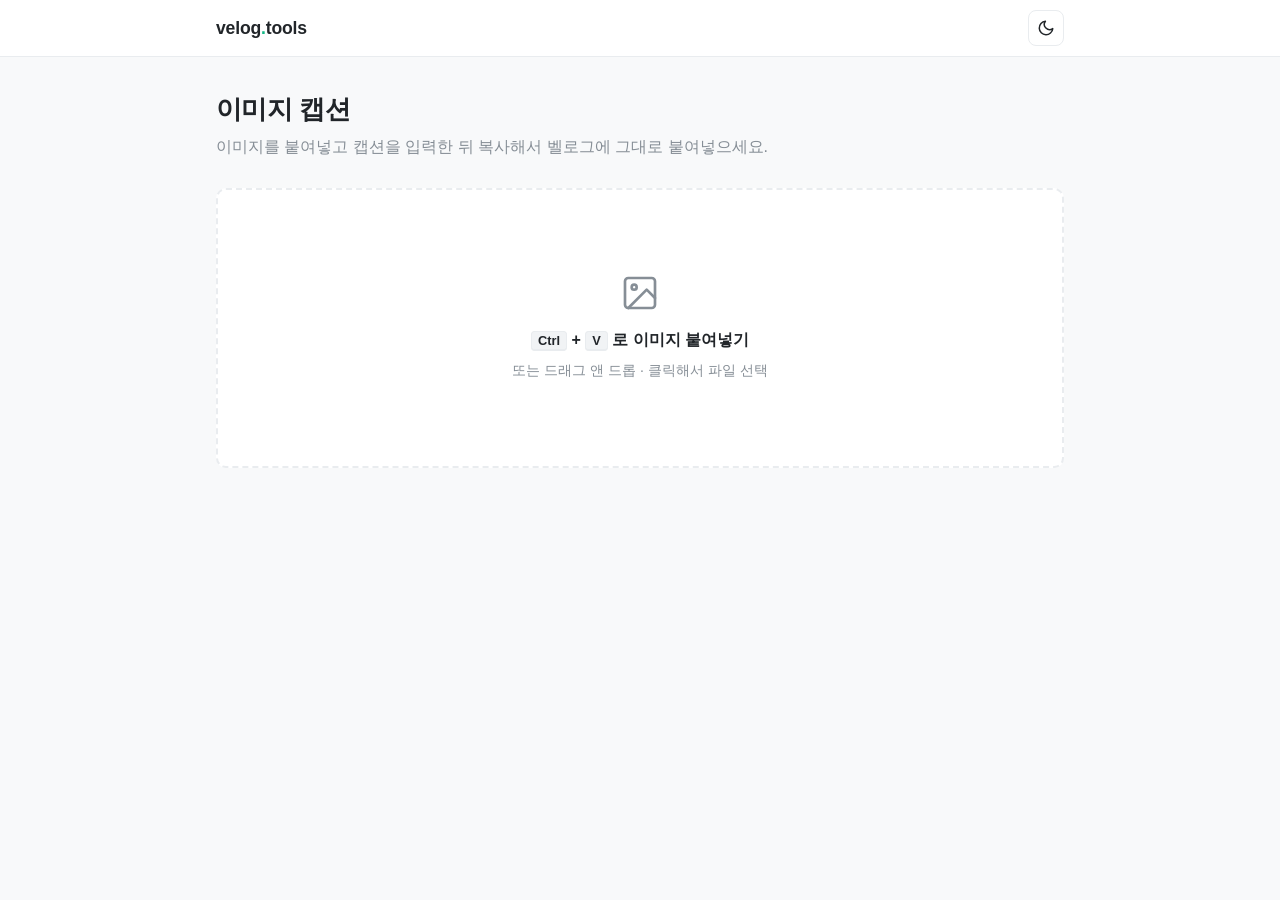
==== tools/caption/index.html @ c8294729 "Add static site with light/dark theme and image caption tool Co-Authored-By: Claude Opus 5.5 <norepl" ====
<!doctype html>
<html lang="ko">
<head>
  <meta charset="utf-8">
  <meta name="viewport" content="width=device-width, initial-scale=1">
  <title>이미지 캡션 · velog tools</title>
  <meta name="description" content="이미지 아래에 캡션을 넣어 클립보드로 복사합니다.">
  <script src="../../assets/theme.js"></script>
  <link rel="stylesheet" href="../../assets/style.css">
  <link rel="stylesheet" href="caption.css">
</head>
<body>
  <header class="site-header">
    <div class="container">
      <a class="logo" href="../../">velog<span>.</span>tools</a>
      <button class="icon-btn theme-toggle" type="button" aria-label="테마 전환" title="테마 전환">
        <svg class="moon" viewBox="0 0 24 24" fill="none" stroke="currentColor" stroke-width="2" stroke-linecap="round" stroke-linejoin="round"><path d="M21 12.79A9 9 0 1 1 11.21 3 7 7 0 0 0 21 12.79z"/></svg>
        <svg class="sun" viewBox="0 0 24 24" fill="none" stroke="currentColor" stroke-width="2" stroke-linecap="round" stroke-linejoin="round"><circle cx="12" cy="12" r="4"/><path d="M12 2v2M12 20v2M4.93 4.93l1.41 1.41M17.66 17.66l1.41 1.41M2 12h2M20 12h2M4.93 19.07l1.41-1.41M17.66 6.34l1.41-1.41"/></svg>
      </button>
    </div>
  </header>

  <main>
    <div class="container">
      <h1>이미지 캡션</h1>
      <p class="subtitle">이미지를 붙여넣고 캡션을 입력한 뒤 복사해서 벨로그에 그대로 붙여넣으세요.</p>

      <!-- 이미지가 없을 때 -->
      <label id="dropzone" class="dropzone" tabindex="0">
        <input id="file-input" type="file" accept="image/*" hidden>
        <svg viewBox="0 0 24 24" fill="none" stroke="currentColor" stroke-width="1.6" stroke-linecap="round" stroke-linejoin="round"><rect x="3" y="3" width="18" height="18" rx="2"/><circle cx="8.5" cy="8.5" r="1.5"/><path d="M21 15l-5-5L5 21"/></svg>
        <strong><kbd>Ctrl</kbd> + <kbd>V</kbd> 로 이미지 붙여넣기</strong>
        <span>또는 드래그 앤 드롭 · 클릭해서 파일 선택</span>
      </label>

      <!-- 이미지가 있을 때 -->
      <div id="editor" class="editor" hidden>
        <div class="panel">
          <label class="field-label" for="caption">캡션</label>
          <textarea id="caption" rows="2" placeholder="캡션을 입력하세요"></textarea>

          <div class="options">
            <div class="option">
              <span class="field-label">정렬</span>
              <div class="segmented" data-option="align">
                <button type="button" data-value="left">왼쪽</button>
                <button type="button" data-value="center">가운데</button>
                <button type="button" data-value="right">오른쪽</button>
              </div>
            </div>
            <div class="option">
              <span class="field-label">배경</span>
              <div class="segmented" data-option="bg">
                <button type="button" data-value="light">흰색</button>
                <button type="button" data-value="dark">어두운색</button>
                <button type="button" data-value="transparent">투명</button>
              </div>
            </div>
            <div class="option option-grow">
              <label class="field-label" for="size">글자 크기 <span id="size-value" class="muted"></span></label>
              <input id="size" type="range" min="50" max="200" step="10">
            </div>
          </div>
        </div>

        <div class="preview-wrap">
          <div id="preview" class="preview">
            <canvas id="canvas"></canvas>
          </div>
          <p id="meta" class="meta"></p>
        </div>

        <div class="actions">
          <button id="copy-btn" class="btn primary" type="button">
            <svg viewBox="0 0 24 24" width="16" height="16" fill="none" stroke="currentColor" stroke-width="2" stroke-linecap="round" stroke-linejoin="round"><rect x="9" y="9" width="13" height="13" rx="2"/><path d="M5 15H4a2 2 0 0 1-2-2V4a2 2 0 0 1 2-2h9a2 2 0 0 1 2 2v1"/></svg>
            이미지 복사
          </button>
          <button id="download-btn" class="btn" type="button">다운로드</button>
          <button id="reset-btn" class="btn" type="button">다른 이미지</button>
          <span class="hint"><kbd>Ctrl</kbd> + <kbd>Enter</kbd> 로도 복사할 수 있어요</span>
        </div>
      </div>
    </div>
  </main>

  <div id="toast" class="toast" role="status" aria-live="polite"></div>

  <script src="caption.js"></script>
</body>
</html>
---- assets/style.css ----
:root {
  --bg: #f8f9fa;
  --surface: #ffffff;
  --surface-2: #f1f3f5;
  --border: #e9ecef;
  --text: #212529;
  --text-muted: #868e96;
  --accent: #12b886;
  --accent-hover: #20c997;
  --accent-text: #ffffff;
  --radius: 10px;
  --shadow: 0 1px 3px rgba(0, 0, 0, 0.06);
  color-scheme: light;
}

:root[data-theme="dark"] {
  --bg: #121212;
  --surface: #1e1e1e;
  --surface-2: #2a2a2a;
  --border: #2f2f2f;
  --text: #ececec;
  --text-muted: #acacac;
  --accent: #96f2d7;
  --accent-hover: #63e6be;
  --accent-text: #121212;
  --shadow: none;
  color-scheme: dark;
}

* { box-sizing: border-box; }

html, body { margin: 0; }

body {
  background: var(--bg);
  color: var(--text);
  font-family: -apple-system, BlinkMacSystemFont, "Apple SD Gothic Neo", "Pretendard",
    "Noto Sans KR", "Malgun Gothic", "Segoe UI", sans-serif;
  line-height: 1.6;
  -webkit-font-smoothing: antialiased;
}

a { color: inherit; }

.container {
  max-width: 880px;
  margin: 0 auto;
  padding: 0 16px;
}

/* Header */
.site-header {
  border-bottom: 1px solid var(--border);
  background: var(--surface);
}
.site-header .container {
  display: flex;
  align-items: center;
  justify-content: space-between;
  height: 56px;
}
.logo {
  font-weight: 700;
  font-size: 1.1rem;
  text-decoration: none;
  letter-spacing: -0.01em;
}
.logo span { color: var(--accent); }

.icon-btn {
  display: inline-flex;
  align-items: center;
  justify-content: center;
  width: 36px;
  height: 36px;
  border: 1px solid var(--border);
  border-radius: 8px;
  background: transparent;
  color: var(--text);
  cursor: pointer;
}
.icon-btn:hover { background: var(--surface-2); }
.icon-btn svg { width: 18px; height: 18px; }
.theme-toggle .sun { display: none; }
:root[data-theme="dark"] .theme-toggle .sun { display: block; }
:root[data-theme="dark"] .theme-toggle .moon { display: none; }

main { padding: 32px 0 64px; }

h1 { font-size: 1.6rem; margin: 0 0 4px; letter-spacing: -0.02em; }
.subtitle { color: var(--text-muted); margin: 0 0 28px; }

/* Tool list */
.tool-list {
  display: grid;
  grid-template-columns: repeat(auto-fill, minmax(240px, 1fr));
  gap: 12px;
}
.tool-card {
  display: block;
  padding: 18px 20px;
  background: var(--surface);
  border: 1px solid var(--border);
  border-radius: var(--radius);
  box-shadow: var(--shadow);
  text-decoration: none;
  transition: border-color 0.15s;
}
.tool-card:hover { border-color: var(--accent); }
.tool-card h2 { font-size: 1.05rem; margin: 0 0 4px; }
.tool-card p { margin: 0; color: var(--text-muted); font-size: 0.9rem; }

/* Panels & form */
.panel {
  background: var(--surface);
  border: 1px solid var(--border);
  border-radius: var(--radius);
  box-shadow: var(--shadow);
  padding: 20px;
}

.field-label {
  display: block;
  font-size: 0.85rem;
  font-weight: 600;
  margin-bottom: 6px;
}

textarea, input[type="text"] {
  width: 100%;
  padding: 10px 12px;
  border: 1px solid var(--border);
  border-radius: 8px;
  background: var(--bg);
  color: var(--text);
  font: inherit;
  resize: vertical;
}
textarea:focus, input[type="text"]:focus {
  outline: none;
  border-color: var(--accent);
}

.btn {
  display: inline-flex;
  align-items: center;
  gap: 6px;
  padding: 9px 16px;
  border: 1px solid var(--border);
  border-radius: 8px;
  background: var(--surface);
  color: var(--text);
  font: inherit;
  font-size: 0.92rem;
  font-weight: 600;
  cursor: pointer;
}
.btn:hover { background: var(--surface-2); }
.btn:disabled { opacity: 0.45; cursor: not-allowed; }
.btn.primary {
  background: var(--accent);
  border-color: var(--accent);
  color: var(--accent-text);
}
.btn.primary:hover:not(:disabled) { background: var(--accent-hover); border-color: var(--accent-hover); }

.segmented {
  display: inline-flex;
  border: 1px solid var(--border);
  border-radius: 8px;
  overflow: hidden;
}
.segmented button {
  border: 0;
  background: transparent;
  color: var(--text-muted);
  padding: 6px 12px;
  font: inherit;
  font-size: 0.85rem;
  cursor: pointer;
}
.segmented button + button { border-left: 1px solid var(--border); }
.segmented button[aria-pressed="true"] {
  background: var(--surface-2);
  color: var(--text);
  font-weight: 600;
}

input[type="range"] { accent-color: var(--accent); width: 100%; }

kbd {
  font-family: inherit;
  font-size: 0.8em;
  padding: 1px 6px;
  border: 1px solid var(--border);
  border-bottom-width: 2px;
  border-radius: 4px;
  background: var(--surface-2);
}

/* Toast */
.toast {
  position: fixed;
  left: 50%;
  bottom: 28px;
  transform: translate(-50%, 20px);
  padding: 10px 18px;
  border-radius: 8px;
  background: var(--text);
  color: var(--bg);
  font-size: 0.9rem;
  opacity: 0;
  pointer-events: none;
  transition: opacity 0.2s, transform 0.2s;
  z-index: 10;
}
.toast.show { opacity: 1; transform: translate(-50%, 0); }

.site-footer {
  border-top: 1px solid var(--border);
  padding: 20px 0;
  color: var(--text-muted);
  font-size: 0.85rem;
}
---- tools/caption/caption.css ----
.dropzone {
  display: flex;
  flex-direction: column;
  align-items: center;
  justify-content: center;
  gap: 6px;
  min-height: 280px;
  padding: 24px;
  border: 2px dashed var(--border);
  border-radius: var(--radius);
  background: var(--surface);
  color: var(--text-muted);
  text-align: center;
  cursor: pointer;
  transition: border-color 0.15s, background 0.15s;
}
.dropzone:hover,
.dropzone:focus-visible,
body.dragging .dropzone {
  border-color: var(--accent);
  outline: none;
}
.dropzone svg { width: 40px; height: 40px; margin-bottom: 8px; }
.dropzone strong { color: var(--text); font-weight: 600; }
.dropzone span { font-size: 0.88rem; }

.editor { display: flex; flex-direction: column; gap: 16px; }
.editor[hidden], .dropzone[hidden] { display: none; }

.options {
  display: flex;
  flex-wrap: wrap;
  gap: 16px 24px;
  margin-top: 16px;
}
.option-grow { flex: 1; min-width: 160px; }
.muted { color: var(--text-muted); font-weight: 400; }

.preview-wrap { text-align: center; }
.preview {
  display: inline-block;
  max-width: 100%;
  border: 1px solid var(--border);
  border-radius: 6px;
  overflow: hidden;
  line-height: 0;
}
.preview canvas { max-width: 100%; height: auto; }
.preview.checker {
  background-color: #fff;
  background-image:
    linear-gradient(45deg, #e9ecef 25%, transparent 25%),
    linear-gradient(-45deg, #e9ecef 25%, transparent 25%),
    linear-gradient(45deg, transparent 75%, #e9ecef 75%),
    linear-gradient(-45deg, transparent 75%, #e9ecef 75%);
  background-size: 16px 16px;
  background-position: 0 0, 0 8px, 8px -8px, -8px 0;
}
.meta { margin: 8px 0 0; font-size: 0.8rem; color: var(--text-muted); }

.actions {
  display: flex;
  flex-wrap: wrap;
  align-items: center;
  gap: 8px;
}
.hint { margin-left: auto; font-size: 0.82rem; color: var(--text-muted); }

@media (max-width: 560px) {
  .hint { display: none; }
}
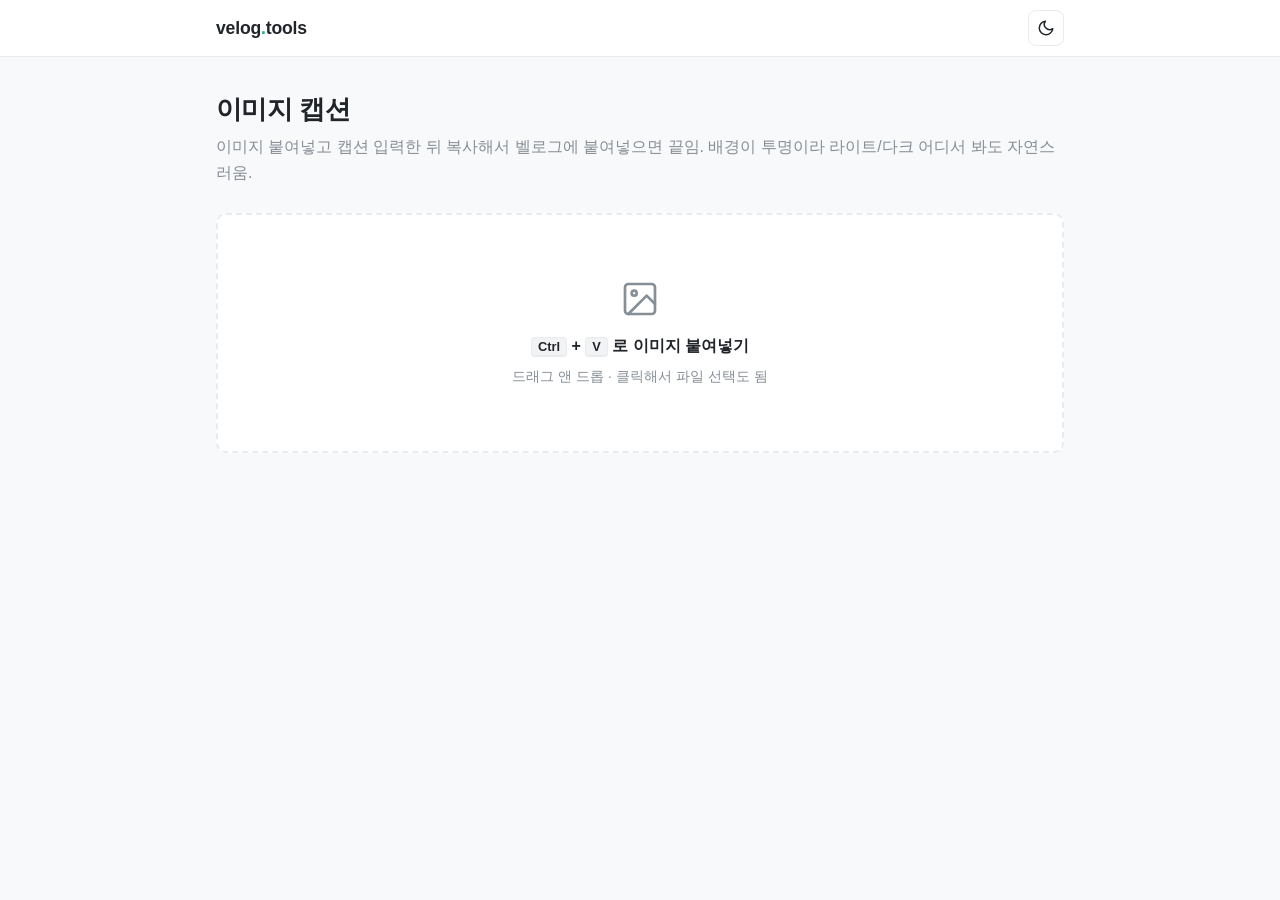
==== commit 222a33a4: "Make image output theme-independent and add merge, thumbnail, table tools - Caption: transparent PNG" ====
--- a/tools/caption/index.html
+++ b/tools/caption/index.html
@@ -4,10 +4,9 @@
   <meta charset="utf-8">
   <meta name="viewport" content="width=device-width, initial-scale=1">
   <title>이미지 캡션 · velog tools</title>
-  <meta name="description" content="이미지 아래에 캡션을 넣어 클립보드로 복사합니다.">
+  <meta name="description" content="이미지 아래에 캡션을 넣고 가운데 정렬해서 클립보드로 복사함">
   <script src="../../assets/theme.js"></script>
   <link rel="stylesheet" href="../../assets/style.css">
-  <link rel="stylesheet" href="caption.css">
 </head>
 <body>
   <header class="site-header">
@@ -23,38 +22,32 @@
   <main>
     <div class="container">
       <h1>이미지 캡션</h1>
-      <p class="subtitle">이미지를 붙여넣고 캡션을 입력한 뒤 복사해서 벨로그에 그대로 붙여넣으세요.</p>
+      <p class="subtitle">이미지 붙여넣고 캡션 입력한 뒤 복사해서 벨로그에 붙여넣으면 끝임. 배경이 투명이라 라이트/다크 어디서 봐도 자연스러움.</p>
 
-      <!-- 이미지가 없을 때 -->
       <label id="dropzone" class="dropzone" tabindex="0">
         <input id="file-input" type="file" accept="image/*" hidden>
         <svg viewBox="0 0 24 24" fill="none" stroke="currentColor" stroke-width="1.6" stroke-linecap="round" stroke-linejoin="round"><rect x="3" y="3" width="18" height="18" rx="2"/><circle cx="8.5" cy="8.5" r="1.5"/><path d="M21 15l-5-5L5 21"/></svg>
         <strong><kbd>Ctrl</kbd> + <kbd>V</kbd> 로 이미지 붙여넣기</strong>
-        <span>또는 드래그 앤 드롭 · 클릭해서 파일 선택</span>
+        <span>드래그 앤 드롭 · 클릭해서 파일 선택도 됨</span>
       </label>
 
-      <!-- 이미지가 있을 때 -->
-      <div id="editor" class="editor" hidden>
+      <div id="editor" class="stack" hidden>
         <div class="panel">
           <label class="field-label" for="caption">캡션</label>
-          <textarea id="caption" rows="2" placeholder="캡션을 입력하세요"></textarea>
+          <textarea id="caption" rows="2" placeholder="캡션 입력 (비워두면 정렬 · 크기만 적용됨)"></textarea>
 
           <div class="options">
             <div class="option">
-              <span class="field-label">정렬</span>
+              <span class="field-label">캡션 정렬</span>
               <div class="segmented" data-option="align">
                 <button type="button" data-value="left">왼쪽</button>
                 <button type="button" data-value="center">가운데</button>
                 <button type="button" data-value="right">오른쪽</button>
               </div>
             </div>
-            <div class="option">
-              <span class="field-label">배경</span>
-              <div class="segmented" data-option="bg">
-                <button type="button" data-value="light">흰색</button>
-                <button type="button" data-value="dark">어두운색</button>
-                <button type="button" data-value="transparent">투명</button>
-              </div>
+            <div class="option option-grow">
+              <label class="field-label" for="width">이미지 최대 너비 <span id="width-value" class="muted"></span></label>
+              <input id="width" type="range" min="20" max="100" step="5">
             </div>
             <div class="option option-grow">
               <label class="field-label" for="size">글자 크기 <span id="size-value" class="muted"></span></label>
@@ -63,12 +56,17 @@
           </div>
         </div>
 
-        <div class="preview-wrap">
-          <div id="preview" class="preview">
-            <canvas id="canvas"></canvas>
+        <div class="velog-preview" id="preview">
+          <div class="velog-preview-bar">
+            <span>벨로그 본문에서 보이는 크기</span>
+            <div class="segmented" data-option="mode">
+              <button type="button" data-value="light">라이트</button>
+              <button type="button" data-value="dark">다크</button>
+            </div>
           </div>
-          <p id="meta" class="meta"></p>
+          <div class="page"><canvas id="canvas"></canvas></div>
         </div>
+        <p id="meta" class="meta"></p>
 
         <div class="actions">
           <button id="copy-btn" class="btn primary" type="button">
@@ -77,14 +75,13 @@
           </button>
           <button id="download-btn" class="btn" type="button">다운로드</button>
           <button id="reset-btn" class="btn" type="button">다른 이미지</button>
-          <span class="hint"><kbd>Ctrl</kbd> + <kbd>Enter</kbd> 로도 복사할 수 있어요</span>
+          <span class="hint"><kbd>Ctrl</kbd> + <kbd>Enter</kbd> 로도 복사 가능</span>
         </div>
       </div>
     </div>
   </main>
 
-  <div id="toast" class="toast" role="status" aria-live="polite"></div>
-
+  <script src="../../assets/common.js"></script>
   <script src="caption.js"></script>
 </body>
 </html>
--- a/assets/style.css
+++ b/assets/style.css
@@ -28,6 +28,7 @@
 }
 
 * { box-sizing: border-box; }
+[hidden] { display: none !important; }
 
 html, body { margin: 0; }
 
@@ -222,3 +223,96 @@
   color: var(--text-muted);
   font-size: 0.85rem;
 }
+
+/* ---------- 도구 공통 ---------- */
+
+.stack { display: flex; flex-direction: column; gap: 16px; }
+.stack[hidden], .dropzone[hidden] { display: none; }
+
+.dropzone {
+  display: flex;
+  flex-direction: column;
+  align-items: center;
+  justify-content: center;
+  gap: 6px;
+  min-height: 240px;
+  padding: 24px;
+  border: 2px dashed var(--border);
+  border-radius: var(--radius);
+  background: var(--surface);
+  color: var(--text-muted);
+  text-align: center;
+  cursor: pointer;
+  transition: border-color 0.15s;
+}
+.dropzone:hover,
+.dropzone:focus-visible,
+body.dragging .dropzone {
+  border-color: var(--accent);
+  outline: none;
+}
+.dropzone svg { width: 40px; height: 40px; margin-bottom: 8px; }
+.dropzone strong { color: var(--text); font-weight: 600; }
+.dropzone span { font-size: 0.88rem; }
+.dropzone.compact { min-height: 0; flex-direction: row; padding: 14px; gap: 8px; }
+.dropzone.compact svg { width: 20px; height: 20px; margin: 0; }
+
+.options {
+  display: flex;
+  flex-wrap: wrap;
+  gap: 16px 24px;
+}
+.panel > .options:not(:first-child) { margin-top: 16px; }
+.option-grow { flex: 1; min-width: 160px; }
+.muted { color: var(--text-muted); font-weight: 400; }
+
+/* 벨로그 본문 미리보기 (본문 폭 768px 그대로) */
+.velog-preview {
+  border: 1px solid var(--border);
+  border-radius: var(--radius);
+  overflow: hidden;
+  background: #ffffff;
+}
+.velog-preview.dark { background: #121212; }
+.velog-preview-bar {
+  display: flex;
+  align-items: center;
+  justify-content: space-between;
+  gap: 8px;
+  padding: 8px 12px;
+  border-bottom: 1px solid #f1f3f5;
+  font-size: 0.78rem;
+  font-weight: 600;
+  color: #868e96;
+}
+.velog-preview.dark .velog-preview-bar { border-bottom-color: #2a2a2a; color: #acacac; }
+.velog-preview .segmented { border-color: #dee2e6; }
+.velog-preview .segmented button { color: #868e96; }
+.velog-preview .segmented button + button { border-left-color: #dee2e6; }
+.velog-preview .segmented button[aria-pressed="true"] { background: #f1f3f5; color: #212529; }
+.velog-preview.dark .segmented,
+.velog-preview.dark .segmented button + button { border-color: #4d4d4d; }
+.velog-preview.dark .segmented button { color: #acacac; }
+.velog-preview.dark .segmented button[aria-pressed="true"] { background: #2e2e2e; color: #ececec; }
+.velog-preview .page { max-width: 768px; margin: 0 auto; padding: 24px 16px; line-height: 0; }
+.velog-preview canvas { display: block; max-width: 100%; height: auto; }
+.meta { margin: 0; font-size: 0.8rem; color: var(--text-muted); text-align: center; }
+
+.actions {
+  display: flex;
+  flex-wrap: wrap;
+  align-items: center;
+  gap: 8px;
+}
+.hint { margin-left: auto; font-size: 0.82rem; color: var(--text-muted); }
+@media (max-width: 560px) { .hint { display: none; } }
+
+input[type="color"] {
+  width: 36px;
+  height: 32px;
+  padding: 2px;
+  border: 1px solid var(--border);
+  border-radius: 8px;
+  background: var(--surface);
+  cursor: pointer;
+}
